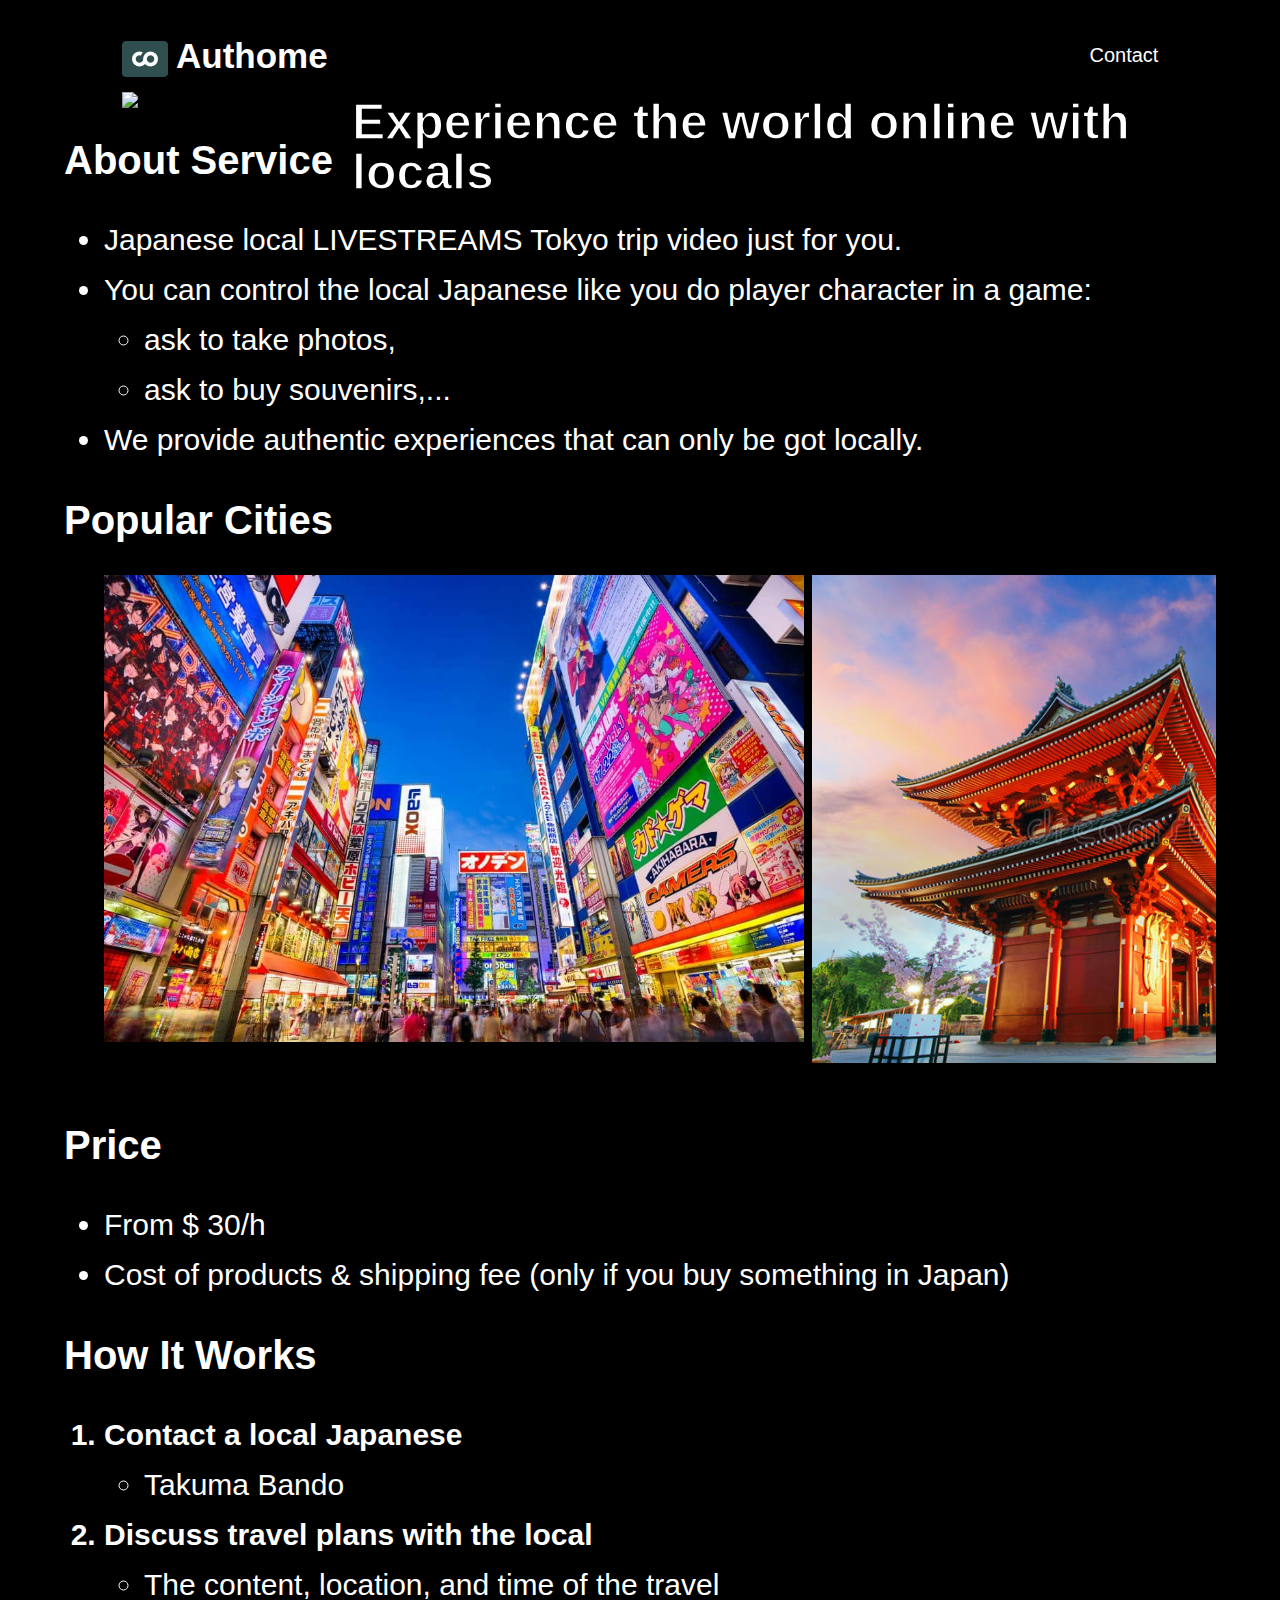
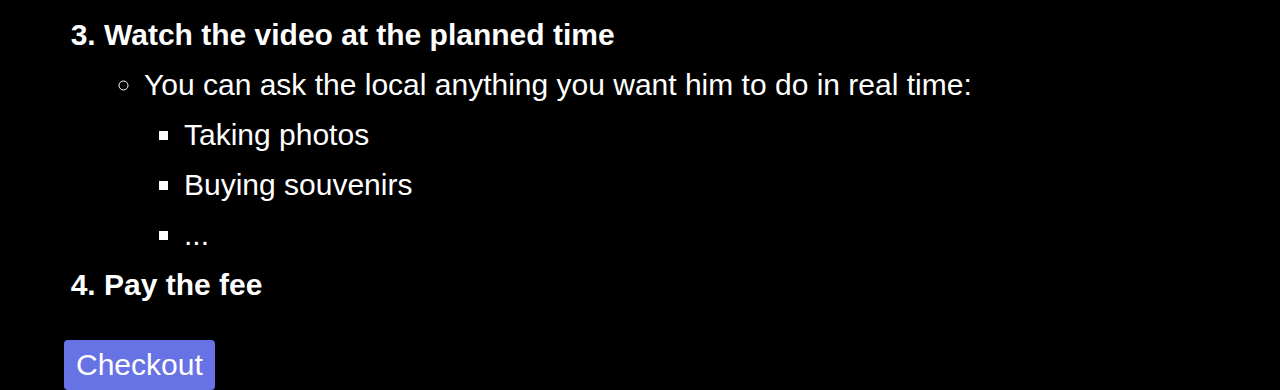
==== docs/index.html @ bc361298 "dev stripe" ====
<!doctype html>
<html lang="en">
<head>
    <meta charset="utf-8">
    <title>Authome</title>
    <link href="http://fonts.googleapis.com/css?family=Open+Sans" rel="stylesheet" type="text/css">
    <link rel="stylesheet" type="text/css" href="styles/style.css">
</head>
<body>

<!-- Start: Header -->
<header class="site-header">
    <p class="brand">
        <img src="images/logo.png">
        <a href="#" class="brand">
            Authome
        </a>
    </p>
    <nav class="nav">
        <ul>
            <li><a href="#" class="header-menu">Contact</a></li>
        </ul>
    </nav>
</header>
<!-- End: Header -->

<!-- Start: Head Image-->
<div class="top-image">
    <img src="images/service_illustration.png" width=90%>
    <div class="text-on-img">
        Experience the world online with locals
    </div>
</div>
<!-- End: Head Image -->

<!-- Start: about service -->
<div class="popular-cities">
    <h1>About Service</h1>
    <ul>
        <li>Japanese local LIVESTREAMS Tokyo trip video just for you.</li>
        <li>You can control the local Japanese like you do player character in a game:</li>
        <ul>
            <li>ask to take photos,</li>
            <li>ask to buy souvenirs,...</li>
        </ul>
        <li>We provide authentic experiences that can only be got locally.</li>
    </ul>

    <!-- Start: popular cities -->
    <h1>Popular Cities</h1>
    <ul class="popular-cities">
        <li class="item">
            <img src="images/akihabara.jpeg" width=700px>
        </li>
        <li class="item">
            <img src="images/asakusa-temple.jpeg" width=700px>
        </li>
        <li class="item">
            <img src="images/marunouchi.jpeg" width=700px>
        </li>
        <li class="item">
            <img src="images/yanaka.png" width=700px>
        </li>
        <li class="item">
            <img src="images/kyoto.jpg" width=700px>
        </li>
    </ul>
    <!-- End: popular cities -->

    <h1>Price</h1>
    <ul>
        <li>From $ 30/h</li>
        <li>Cost of products & shipping fee (only if you buy something in Japan)</li>
    </ul>

    <h1>How It Works</h1>
    <ol>
        <li>Contact a local Japanese
            <ul>
                <li>Takuma Bando</li>
            </ul>
        </li>

        <li>Discuss travel plans with the local
            <ul>
                <li>The content, location, and time of the travel</li>
            </ul>
        </li>

        <li>Watch the video at the planned time
            <ul>
                <li>You can ask the local anything you want him to do in real time:</li>
                <ul>
                    <li>Taking photos</li>
                    <li>Buying souvenirs</li>
                    <li>...</li>
                </ul>
            </ul>
        </li>

        <li>Pay the fee
        </li>
    </ol>
</div>
<!-- End: about service -->

<!-- stripe -->
<!-- Load Stripe.js on your website. -->
<script src="https://js.stripe.com/v3"></script>

<!-- Create a button that your customers click to complete their purchase. Customize the styling to suit your branding. -->
<button
  style="background-color:#6772E5;color:#FFF;padding:8px 12px;border:0;border-radius:4px;font-size:1em;cursor:pointer"
  id="checkout-button-price_1KsVpzAWgs2bi5RjdVEwxk7q"
  role="link"
  type="button"
>
  Checkout
</button>

<div id="error-message"></div>

<script>
(function() {
  var stripe = Stripe('pk_live_51HWmZ2AWgs2bi5RjabS2CjO4FJavjVFPo6kZax75ryqXSPp0pE0TgfCgMzUH3UWzTCweSCIo81gz7JZoZxT6jf4Z00IQYxQ5je');

  var checkoutButton = document.getElementById('checkout-button-price_1KsVpzAWgs2bi5RjdVEwxk7q');
  checkoutButton.addEventListener('click', function () {
    /*
     * When the customer clicks on the button, redirect
     * them to Checkout.
     */
    stripe.redirectToCheckout({
      lineItems: [{price: 'price_1KsVpzAWgs2bi5RjdVEwxk7q', quantity: 1}],
      mode: 'payment',
      /*
       * Do not rely on the redirect to the successUrl for fulfilling
       * purchases, customers may not always reach the success_url after
       * a successful payment.
       * Instead use one of the strategies described in
       * https://stripe.com/docs/payments/checkout/fulfill-orders
       */
      successUrl: 'https://ryuto10.github.io/Authome/success.html',
      cancelUrl: 'https://ryuto10.github.io/Authome/canceled.html',
    })
    .then(function (result) {
      if (result.error) {
        /*
         * If `redirectToCheckout` fails due to a browser or network
         * error, display the localized error message to your customer.
         */
        var displayError = document.getElementById('error-message');
        displayError.textContent = result.error.message;
      }
    });
  });
})();
</script>

</body>
</html>
---- docs/styles/style.css ----
/* basic */
html {
    font-size: 30px;
    font-family: 'Open Sans', sans-serif;
    color: #ffffff;
    background-color: #000000;
    height: 100%;
}
body {
    width: 90%;
    height: 100%;
    margin: 20px auto;
    font-family: sans-serif;
    line-height: 50px;
}
h1 {
    font-size: 40px;
    font-weight: bold;
}
img {
    display: block;
    margin: 0 auto;
}
ol {
    font-weight: bold;
}

ul {
    font-weight: normal;
}

/* header (menu) */
header {
    margin-left: auto;
    margin-right: auto;
    width: 90%;
    padding: 10px 0 10px;
    background-color: #000000;
    top: 0;
    display: flex;
    align-items: center;
}
header .brand img{
    vertical-align: middle;
    display: inline-block;

    color: #ffffff;
    background-color: #2f4f4f;
    border-radius: 10%;
    padding: 10px 10px 10px;

    cursor: pointer;
}
header .brand {
    margin: 0;
    color: #ffffff;
    text-decoration: none;
    font-weight: bold;
    font-size: 35px;
    font-family: sans-serif;
}
header .header-menu {
    margin: 0;
    color: #ffffff;
    text-decoration: none;
    font-weight: normal;
    font-size: 20px;
    font-family: sans-serif;
}
header ul {
   list-style: none;
   margin: 0;
   display: flex;
}
header li {
   margin: 0 0 0 15px;
   font-size: 14px;
}
header nav {
   margin: 0 0 0 auto;
}

/* top page */
.top-image {
    position: relative;
}
.top-image .text-on-img {
    color: #ffffff;
    display: flex;
    justify-content: center;
    align-items: center;

    position: absolute;
    top: 30%;
    left: 25%;

    margin: 0;
    color: #ffffff;
    font-weight: bold;
    font-size: 50px;
    font-family: sans-serif;
    -webkit-text-stroke: 1.5px #000000;
    text-stroke: 1.5px #000000;
}

/* about-serice */
.about-service {
    width: 90%;
    margin: 20px auto;
}

/* popular-cites */
.popular-cities {
    overflow-x: auto;
    white-space: nowrap;
    -webkit-overflow-scrolling: touch;
}
.popular-cities .item {
    /* 横スクロール用 */
    display: inline-block;
    width: 700px;
    height: 500px;
	margin: 0px;
}
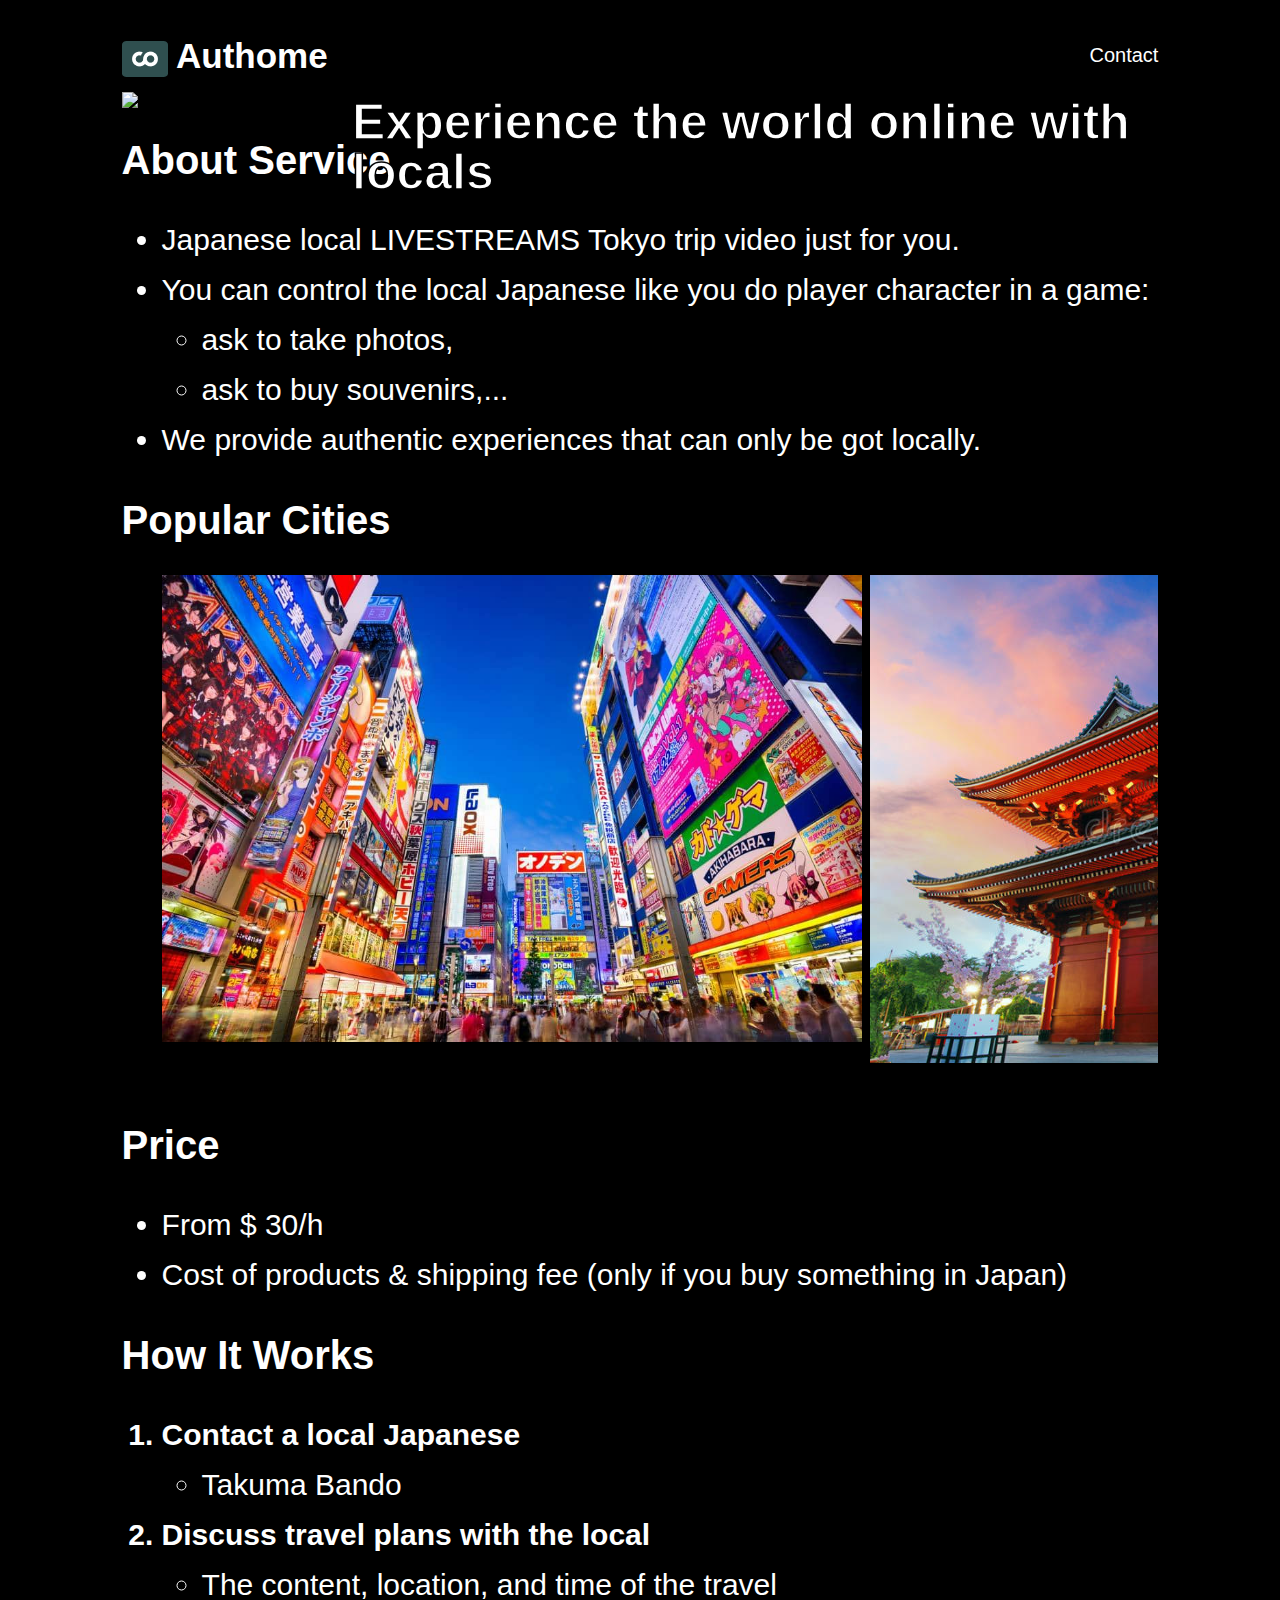
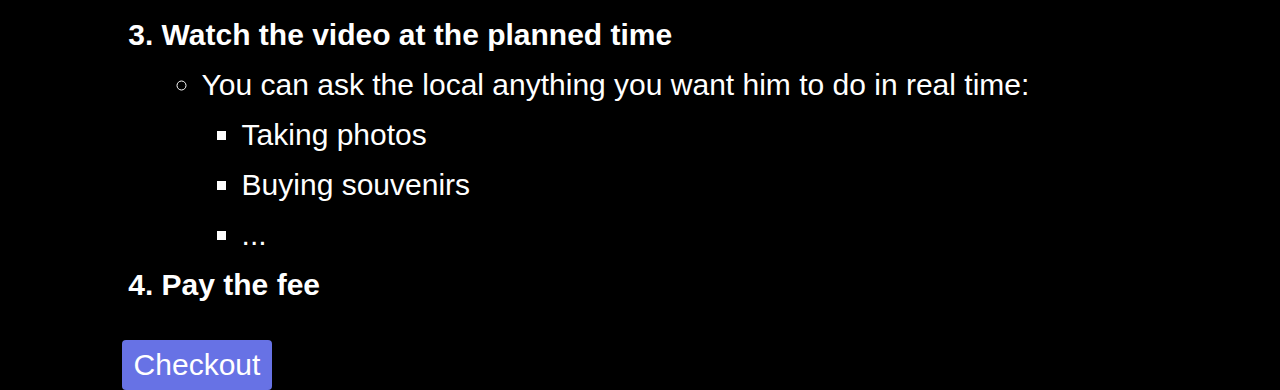
==== commit 501af488: "dev stripe" ====
--- a/docs/index.html
+++ b/docs/index.html
@@ -26,7 +26,8 @@
 
 <!-- Start: Head Image-->
 <div class="top-image">
-    <img src="images/service_illustration.png" width=90%>
+    <!-- <img src="images/service_illustration.png" width=90%> -->
+    <img src="https://github.com/Ryuto10/Authome/blob/main/docs/images/service_Illustration.png?raw=true" width=90%>
     <div class="text-on-img">
         Experience the world online with locals
     </div>
@@ -34,7 +35,7 @@
 <!-- End: Head Image -->
 
 <!-- Start: about service -->
-<div class="popular-cities">
+<div class="main-text">
     <h1>About Service</h1>
     <ul>
         <li>Japanese local LIVESTREAMS Tokyo trip video just for you.</li>
@@ -104,19 +105,21 @@
 </div>
 <!-- End: about service -->
 
-<!-- stripe -->
+<!-- Start: stripe -->
 <!-- Load Stripe.js on your website. -->
 <script src="https://js.stripe.com/v3"></script>
 
 <!-- Create a button that your customers click to complete their purchase. Customize the styling to suit your branding. -->
-<button
-  style="background-color:#6772E5;color:#FFF;padding:8px 12px;border:0;border-radius:4px;font-size:1em;cursor:pointer"
-  id="checkout-button-price_1KsVpzAWgs2bi5RjdVEwxk7q"
-  role="link"
-  type="button"
->
-  Checkout
-</button>
+<div class="main-text">
+    <button
+            style="background-color:#6772E5;color:#FFF;padding:8px 12px;border:0;border-radius:4px;font-size:1em;cursor:pointer"
+            id="checkout-button-price_1KsVpzAWgs2bi5RjdVEwxk7q"
+            role="link"
+            type="button"
+    >
+        Checkout
+    </button>
+</div>
 
 <div id="error-message"></div>
 
@@ -155,7 +158,10 @@
     });
   });
 })();
+
+
 </script>
+<!-- End: stripe -->
 
 </body>
 </html>
--- a/docs/styles/style.css
+++ b/docs/styles/style.css
@@ -103,8 +103,8 @@
     text-stroke: 1.5px #000000;
 }
 
-/* about-serice */
-.about-service {
+/* main text */
+.main-text {
     width: 90%;
     margin: 20px auto;
 }
@@ -122,3 +122,4 @@
     height: 500px;
 	margin: 0px;
 }
+
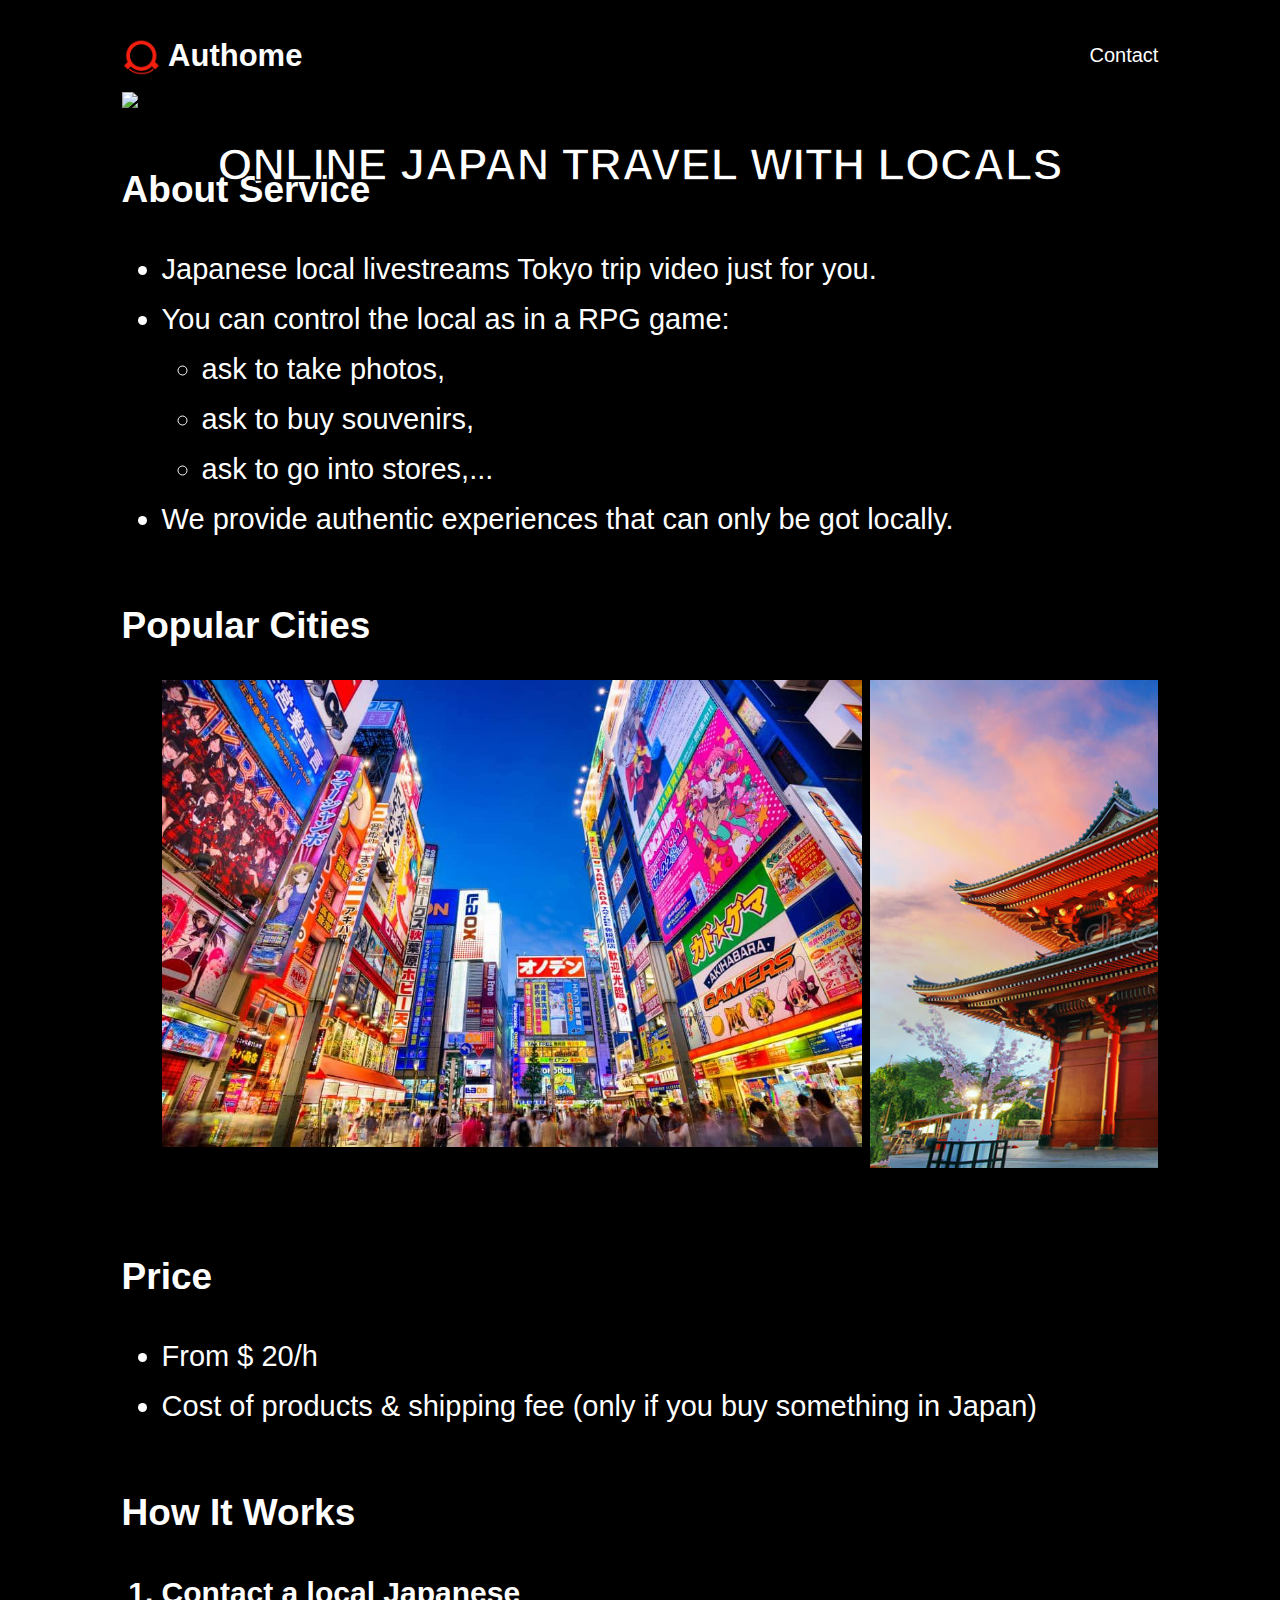
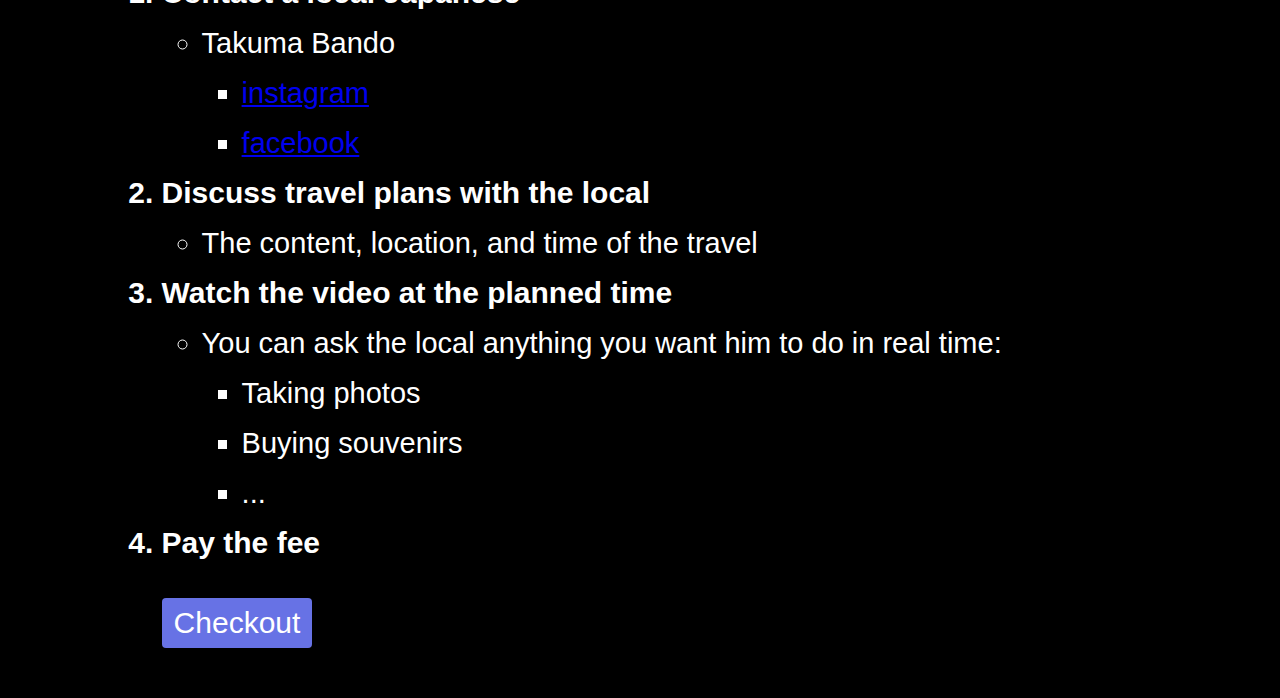
==== commit 0ec173d9: "Add contact links; Update some styles" ====
--- a/docs/index.html
+++ b/docs/index.html
@@ -12,13 +12,13 @@
 <header class="site-header">
     <p class="brand">
         <img src="images/logo.png">
-        <a href="#" class="brand">
+        <a href="https://ryuto10.github.io/Authome/" class="brand">
             Authome
         </a>
     </p>
     <nav class="nav">
         <ul>
-            <li><a href="#" class="header-menu">Contact</a></li>
+            <li><a href="https://www.instagram.com/bando_san/" class="header-menu">Contact</a></li>
         </ul>
     </nav>
 </header>
@@ -29,7 +29,7 @@
     <!-- <img src="images/service_illustration.png" width=90%> -->
     <img src="https://github.com/Ryuto10/Authome/blob/main/docs/images/service_Illustration.png?raw=true" width=90%>
     <div class="text-on-img">
-        Experience the world online with locals
+        <p>ONLINE JAPAN TRAVEL WITH LOCALS</p>
     </div>
 </div>
 <!-- End: Head Image -->
@@ -38,11 +38,12 @@
 <div class="main-text">
     <h1>About Service</h1>
     <ul>
-        <li>Japanese local LIVESTREAMS Tokyo trip video just for you.</li>
-        <li>You can control the local Japanese like you do player character in a game:</li>
+        <li>Japanese local livestreams Tokyo trip video just for you.</li>
+        <li>You can control the local as in a RPG game:</li>
         <ul>
             <li>ask to take photos,</li>
-            <li>ask to buy souvenirs,...</li>
+            <li>ask to buy souvenirs,</li>
+            <li>ask to go into stores,...</li>
         </ul>
         <li>We provide authentic experiences that can only be got locally.</li>
     </ul>
@@ -70,7 +71,7 @@
 
     <h1>Price</h1>
     <ul>
-        <li>From $ 30/h</li>
+        <li>From $ 20/h</li>
         <li>Cost of products & shipping fee (only if you buy something in Japan)</li>
     </ul>
 
@@ -79,6 +80,10 @@
         <li>Contact a local Japanese
             <ul>
                 <li>Takuma Bando</li>
+                    <ul>
+                        <li><a href="https://www.instagram.com/bando_san/">instagram</a></li>
+                        <li><a href="https://www.facebook.com/bubblebundle">facebook</a></li>
+                    </ul>
             </ul>
         </li>
 
@@ -112,7 +117,7 @@
 <!-- Create a button that your customers click to complete their purchase. Customize the styling to suit your branding. -->
 <div class="main-text">
     <button
-            style="background-color:#6772E5;color:#FFF;padding:8px 12px;border:0;border-radius:4px;font-size:1em;cursor:pointer"
+            style="background-color:#6772E5;color:#FFF;padding:8px 12px;border:0;border-radius:4px;font-size:1em;cursor:pointer;margin-bottom:50px;margin-left:40px;"
             id="checkout-button-price_1KsVpzAWgs2bi5RjdVEwxk7q"
             role="link"
             type="button"
@@ -127,14 +132,14 @@
 (function() {
   var stripe = Stripe('pk_live_51HWmZ2AWgs2bi5RjabS2CjO4FJavjVFPo6kZax75ryqXSPp0pE0TgfCgMzUH3UWzTCweSCIo81gz7JZoZxT6jf4Z00IQYxQ5je');
 
-  var checkoutButton = document.getElementById('checkout-button-price_1KsVpzAWgs2bi5RjdVEwxk7q');
+  var checkoutButton = document.getElementById('checkout-button-price_1KzG7RAWgs2bi5RjpUP2Ioid');
   checkoutButton.addEventListener('click', function () {
     /*
      * When the customer clicks on the button, redirect
      * them to Checkout.
      */
     stripe.redirectToCheckout({
-      lineItems: [{price: 'price_1KsVpzAWgs2bi5RjdVEwxk7q', quantity: 1}],
+      lineItems: [{price: 'price_1KzG7RAWgs2bi5RjpUP2Ioid', quantity: 1}],
       mode: 'payment',
       /*
        * Do not rely on the redirect to the successUrl for fulfilling
--- a/docs/styles/style.css
+++ b/docs/styles/style.css
@@ -14,8 +14,9 @@
     line-height: 50px;
 }
 h1 {
-    font-size: 40px;
+    font-size: 37px;
     font-weight: bold;
+    margin-top: 57px;
 }
 img {
     display: block;
@@ -27,6 +28,7 @@
 
 ul {
     font-weight: normal;
+    font-size: 29px;
 }
 
 /* header (menu) */
@@ -43,11 +45,7 @@
 header .brand img{
     vertical-align: middle;
     display: inline-block;
-
-    color: #ffffff;
-    background-color: #2f4f4f;
-    border-radius: 10%;
-    padding: 10px 10px 10px;
+    width: 39px;
 
     cursor: pointer;
 }
@@ -56,7 +54,7 @@
     color: #ffffff;
     text-decoration: none;
     font-weight: bold;
-    font-size: 35px;
+    font-size: 31px;
     font-family: sans-serif;
 }
 header .header-menu {
@@ -85,19 +83,17 @@
     position: relative;
 }
 .top-image .text-on-img {
+    width: 100%;
+    position: absolute;
+    top: 21%;
+}
+.top-image .text-on-img p{
     color: #ffffff;
-    display: flex;
-    justify-content: center;
-    align-items: center;
-
-    position: absolute;
-    top: 30%;
-    left: 25%;
-
-    margin: 0;
-    color: #ffffff;
+    text-align: center;
+    margin-left: 13%;
+    margin-right: 13%;
     font-weight: bold;
-    font-size: 50px;
+    font-size: 45px;
     font-family: sans-serif;
     -webkit-text-stroke: 1.5px #000000;
     text-stroke: 1.5px #000000;
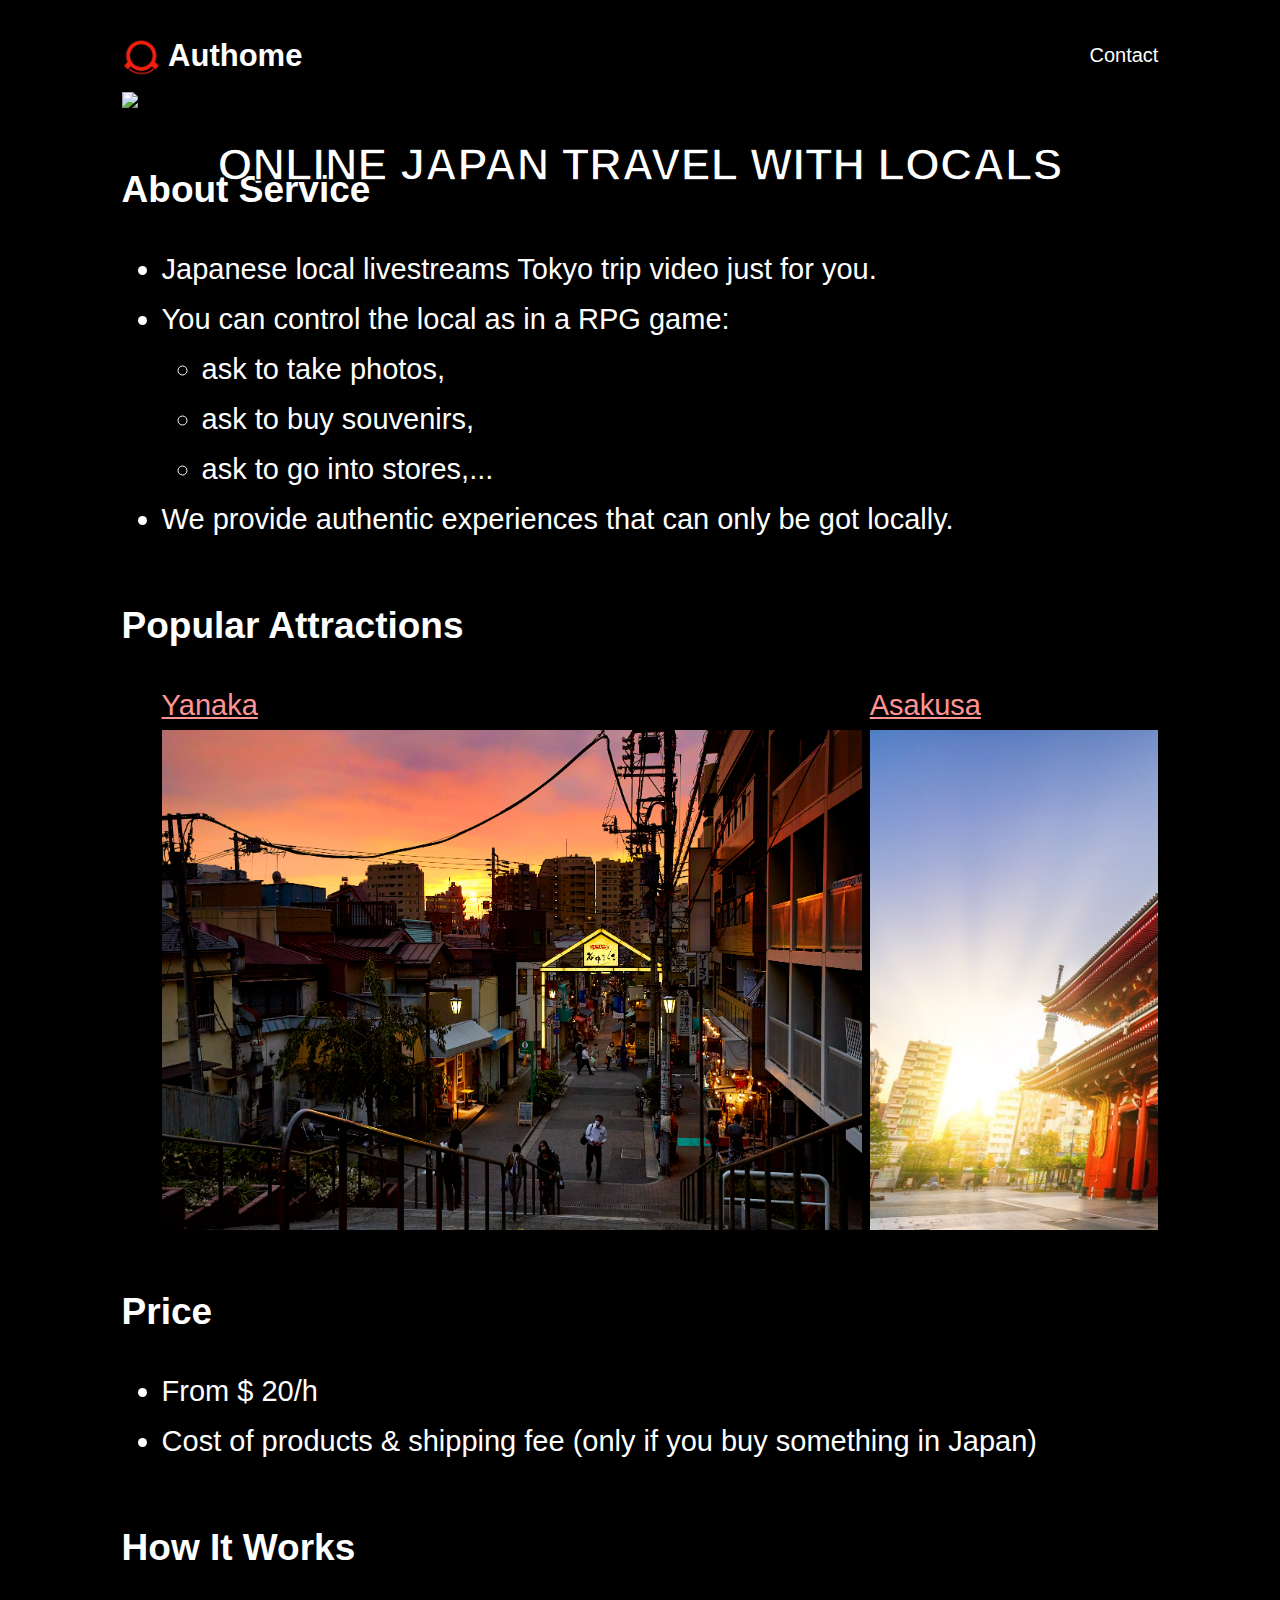
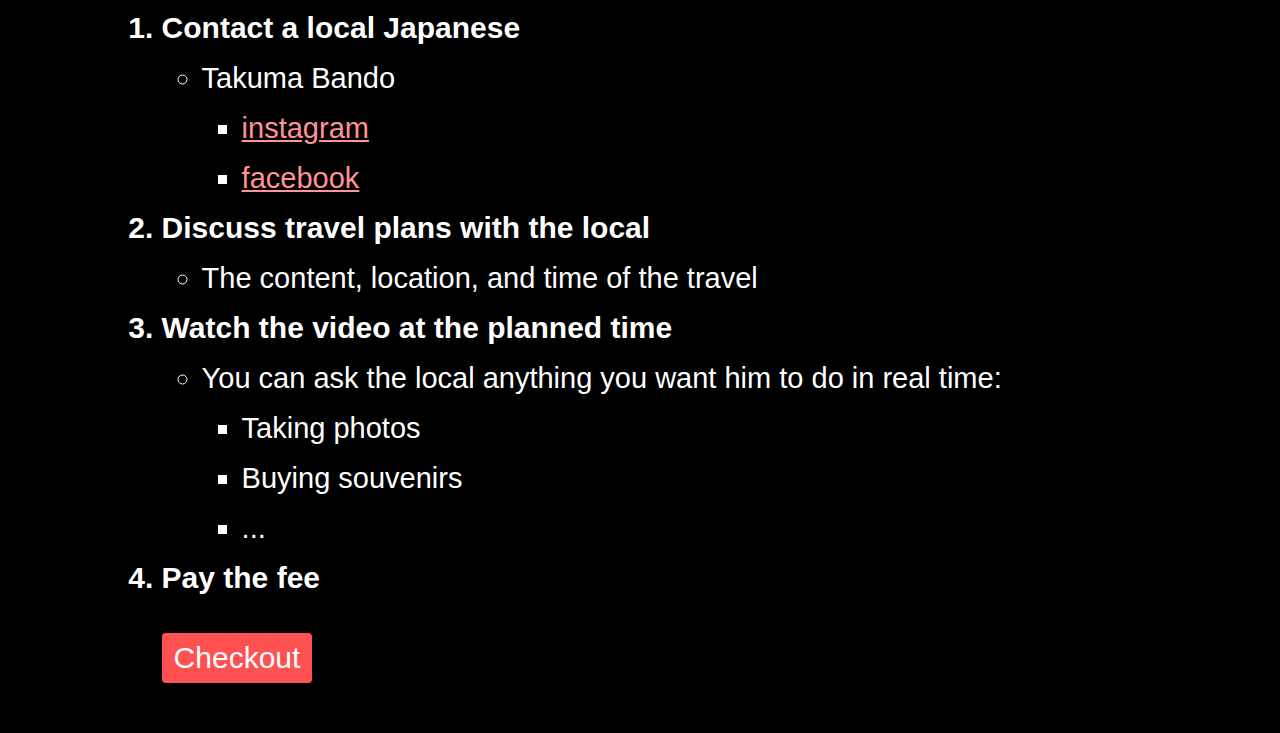
==== commit 70a968ff: "Add outline for the attraction page; Update popular-cities section" ====
--- a/docs/index.html
+++ b/docs/index.html
@@ -12,13 +12,13 @@
 <header class="site-header">
     <p class="brand">
         <img src="images/logo.png">
-        <a href="https://ryuto10.github.io/Authome/" class="brand">
+        <a href="https://ryuto10.github.io/Authome/" class="brand" style="color:white;">
             Authome
         </a>
     </p>
     <nav class="nav">
         <ul>
-            <li><a href="https://www.instagram.com/bando_san/" class="header-menu">Contact</a></li>
+            <li><a href="https://www.instagram.com/bando_san/" class="header-menu" style="color:white;">Contact</a></li>
         </ul>
     </nav>
 </header>
@@ -49,22 +49,55 @@
     </ul>
 
     <!-- Start: popular cities -->
-    <h1>Popular Cities</h1>
+    <h1>Popular Attractions</h1>
     <ul class="popular-cities">
         <li class="item">
-            <img src="images/akihabara.jpeg" width=700px>
-        </li>
-        <li class="item">
-            <img src="images/asakusa-temple.jpeg" width=700px>
-        </li>
-        <li class="item">
-            <img src="images/marunouchi.jpeg" width=700px>
-        </li>
-        <li class="item">
-            <img src="images/yanaka.png" width=700px>
-        </li>
-        <li class="item">
-            <img src="images/kyoto.jpg" width=700px>
+            <a href="https://ryuto10.github.io/Authome/yanaka.html">
+                <span>Yanaka</span>
+                <img src="images/yanaka.png">
+            </a>
+        </li>
+        <li class="item">
+            <a href="https://ryuto10.github.io/Authome/asakusa.html">
+                <span>Asakusa</span>
+                <img src="images/asakusa-temple.jpeg">
+            </a>
+        </li>
+        <li class="item">
+            <a href="https://ryuto10.github.io/Authome/akihabara.html">
+                <span>Akihabara</span>
+                <img src="images/akihabara.jpeg">
+            </a>
+        </li>
+        <li class="item">
+            <a href="https://ryuto10.github.io/Authome/marunouchi.html">
+                <span>Marunouchi</span>
+                <img src="images/marunouchi.jpeg">
+            </a>
+        </li>
+        <li class="item">
+            <a href="https://ryuto10.github.io/Authome/ginza.html">
+                <span>Ginza</span>
+                <img src="images/ginza.jpg">
+            </a>
+        </li>
+        <li class="item">
+            <a href="https://ryuto10.github.io/Authome/shinjuku.html">
+                <span>Shinjuku</span>
+                <img src="images/shinjuku.jpg">
+            </a>
+        </li>
+        <li class="item">
+            <a href="https://ryuto10.github.io/Authome/shibuya.html">
+                <span>Shibuya</span>
+                <img src="images/shibuya.jpg">
+            </a>
+        </li>
+        <li class="item">
+            <a href="https://ryuto10.github.io/Authome/harajuku.html">
+                <span>Harajuku</span>
+                <img src="images/harajuku.jpg">
+            </a>
         </li>
     </ul>
     <!-- End: popular cities -->
@@ -117,7 +150,7 @@
 <!-- Create a button that your customers click to complete their purchase. Customize the styling to suit your branding. -->
 <div class="main-text">
     <button
-            style="background-color:#6772E5;color:#FFF;padding:8px 12px;border:0;border-radius:4px;font-size:1em;cursor:pointer;margin-bottom:50px;margin-left:40px;"
+            style="background-color:#FF5151;color:#FFF;padding:8px 12px;border:0;border-radius:4px;font-size:1em;cursor:pointer;margin-bottom:50px;margin-left:40px;"
             id="checkout-button-price_1KsVpzAWgs2bi5RjdVEwxk7q"
             role="link"
             type="button"
--- a/docs/styles/style.css
+++ b/docs/styles/style.css
@@ -77,6 +77,12 @@
 header nav {
    margin: 0 0 0 auto;
 }
+a:link {
+    color: #ff9494;
+}
+a:visited {
+    color: #FF5151;
+}
 
 /* top page */
 .top-image {
@@ -87,7 +93,7 @@
     position: absolute;
     top: 21%;
 }
-.top-image .text-on-img p{
+.top-image .text-on-img p {
     color: #ffffff;
     text-align: center;
     margin-left: 13%;
@@ -115,7 +121,10 @@
     /* 横スクロール用 */
     display: inline-block;
     width: 700px;
-    height: 500px;
+    height: 550px;
 	margin: 0px;
 }
-
+.popular-cities .item img{
+    width: 700px;
+    height: 500px;
+}
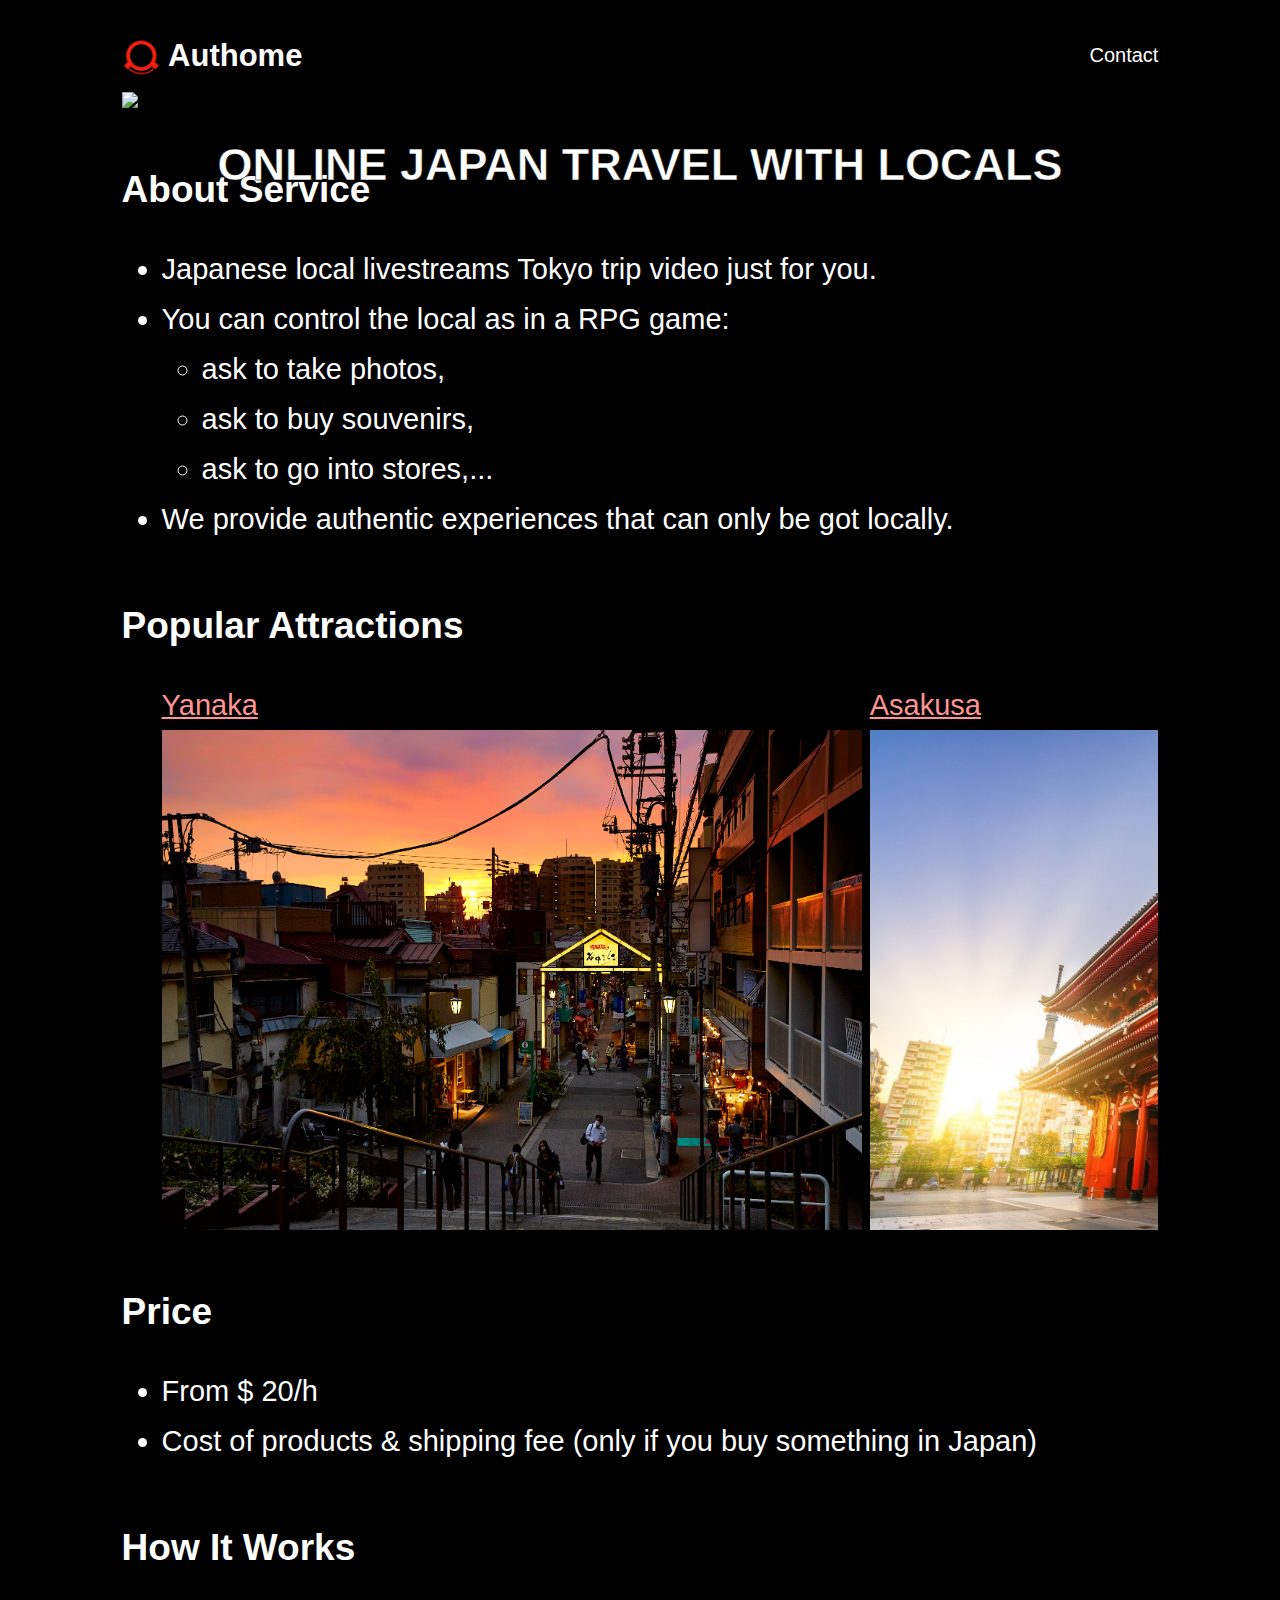
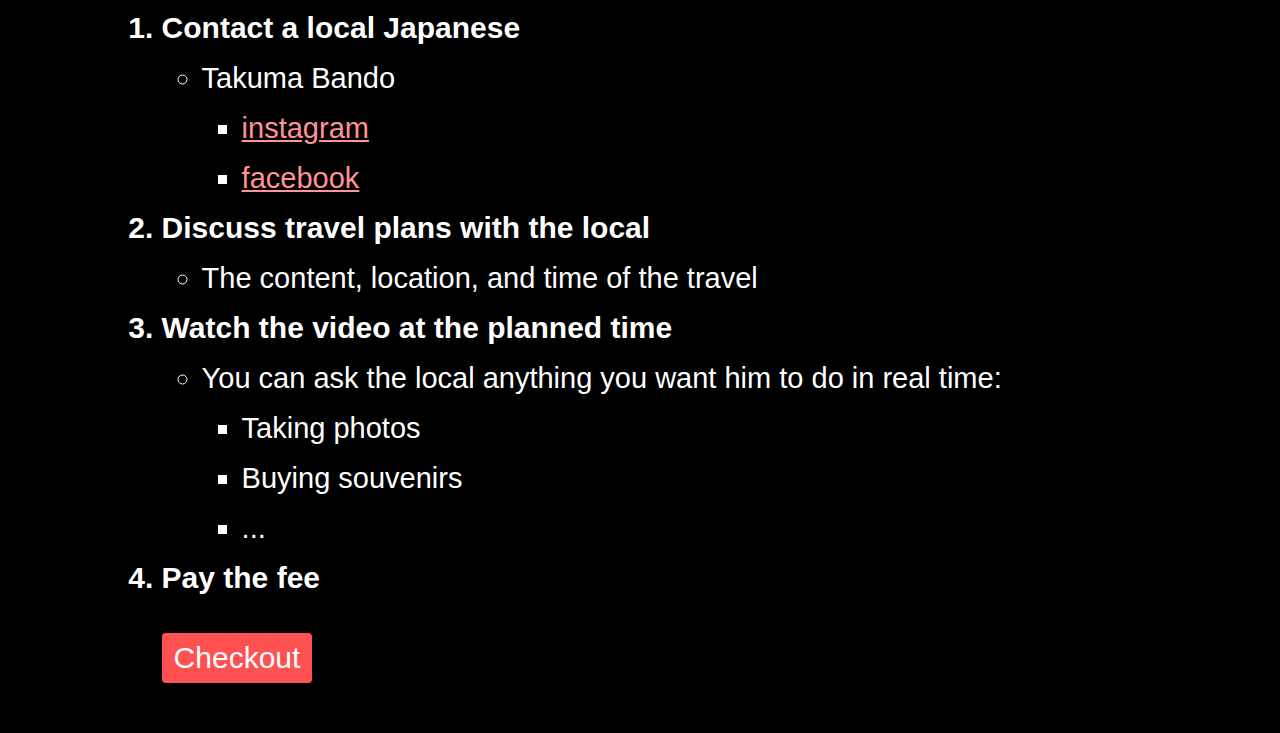
==== commit 16500765: "Fix payment feature" ====
--- a/docs/index.html
+++ b/docs/index.html
@@ -151,7 +151,7 @@
 <div class="main-text">
     <button
             style="background-color:#FF5151;color:#FFF;padding:8px 12px;border:0;border-radius:4px;font-size:1em;cursor:pointer;margin-bottom:50px;margin-left:40px;"
-            id="checkout-button-price_1KsVpzAWgs2bi5RjdVEwxk7q"
+            id="checkout-button-price_1KzG7RAWgs2bi5RjpUP2Ioid"
             role="link"
             type="button"
     >
--- a/docs/styles/style.css
+++ b/docs/styles/style.css
@@ -101,8 +101,8 @@
     font-weight: bold;
     font-size: 45px;
     font-family: sans-serif;
-    -webkit-text-stroke: 1.5px #000000;
-    text-stroke: 1.5px #000000;
+    -webkit-text-stroke: 0.5px #000000;
+    text-stroke: 0.5px #000000;
 }
 
 /* main text */
@@ -128,3 +128,38 @@
     width: 700px;
     height: 500px;
 }
+
+/* attractions head */
+.head-image {
+    height: 500px;
+    overflow: hidden;
+}
+.head-image img{
+    position: relative;
+    width: 90%;
+}
+.head-image .text-on-img {
+    width: 90%;
+    position: absolute;
+    top: 15%;
+    margin-left: auto;
+    margin-right: auto;
+}
+.head-image .text-on-img p {
+    color: #ffffff;
+    text-align: center;
+    margin-left: 13%;
+    margin-right: 13%;
+    font-weight: bold;
+    font-size: 50px;
+    font-family: sans-serif;
+    -webkit-text-stroke: 0.5px #000000;
+    text-stroke: 0.5px #000000;
+}
+.attraction-text {
+    width: 90%;
+    margin: 20px auto;
+}
+.attraction-text img{
+    width: 90%;
+}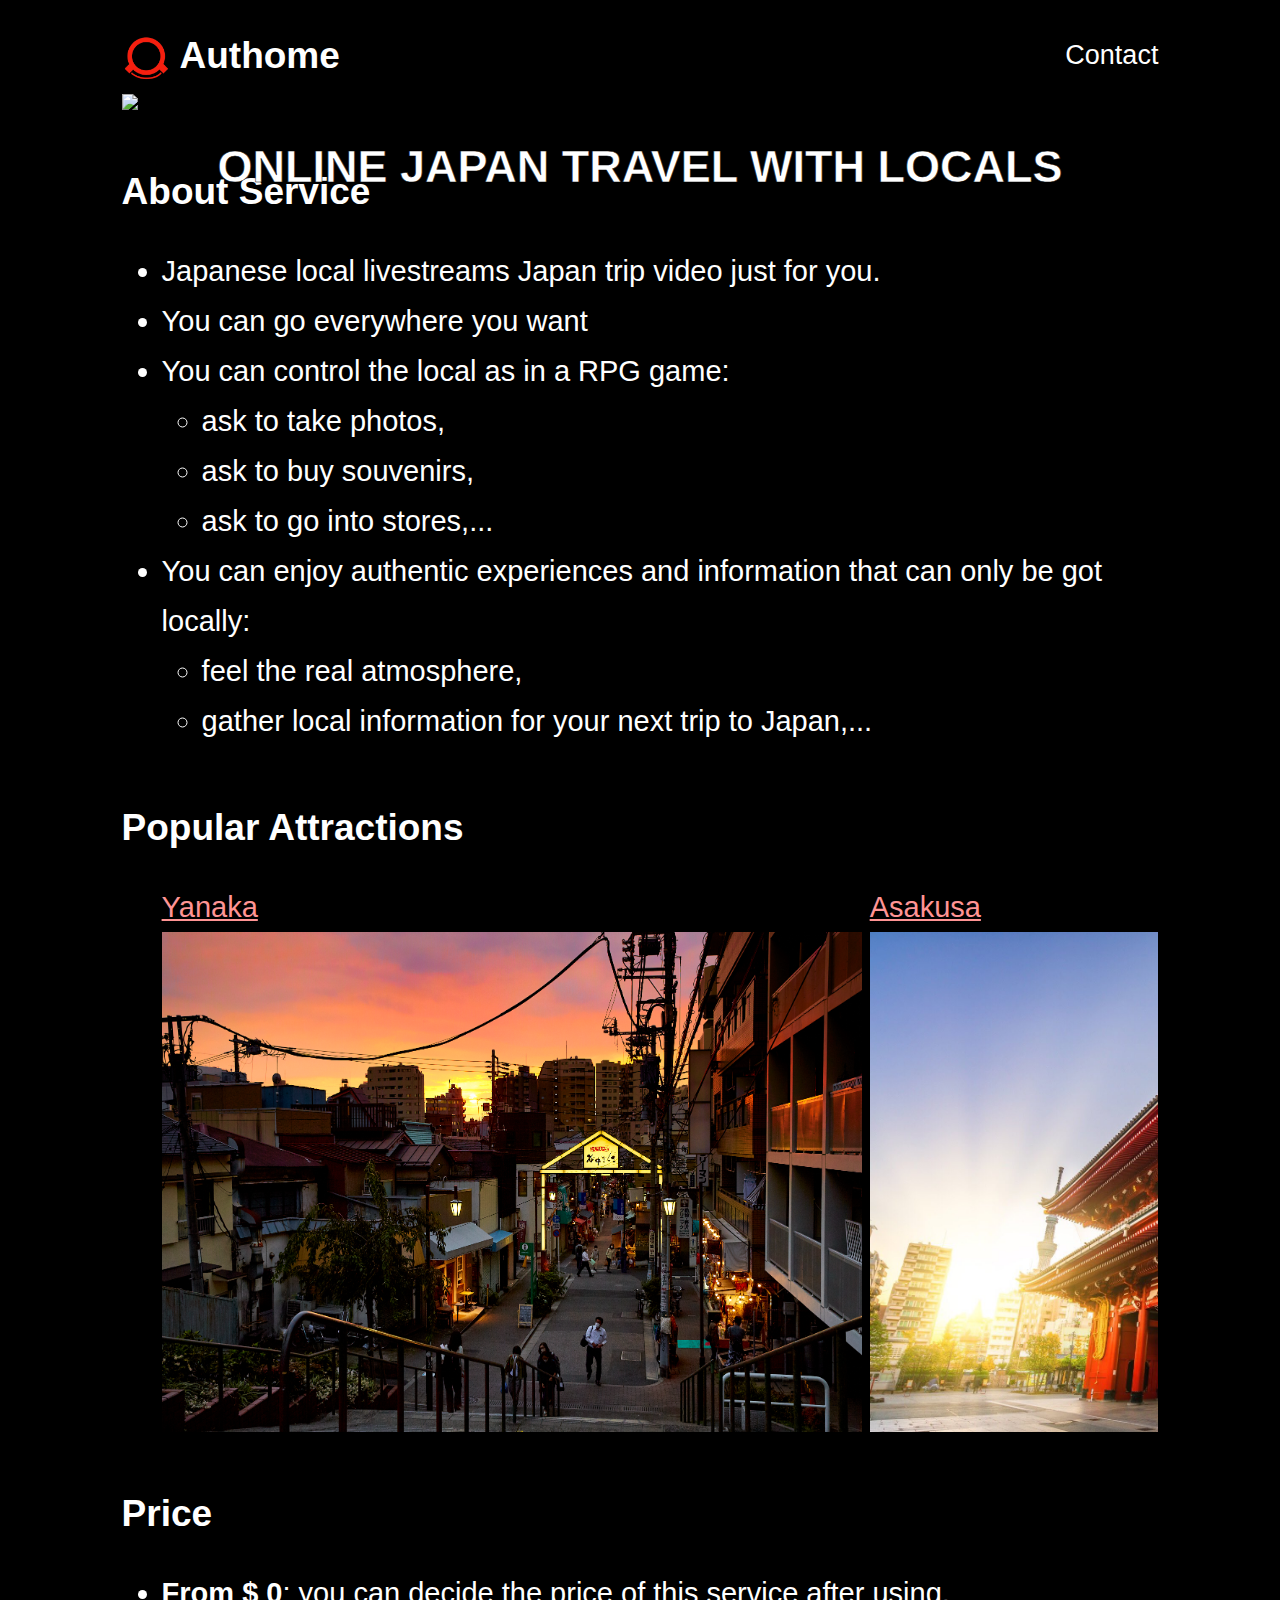
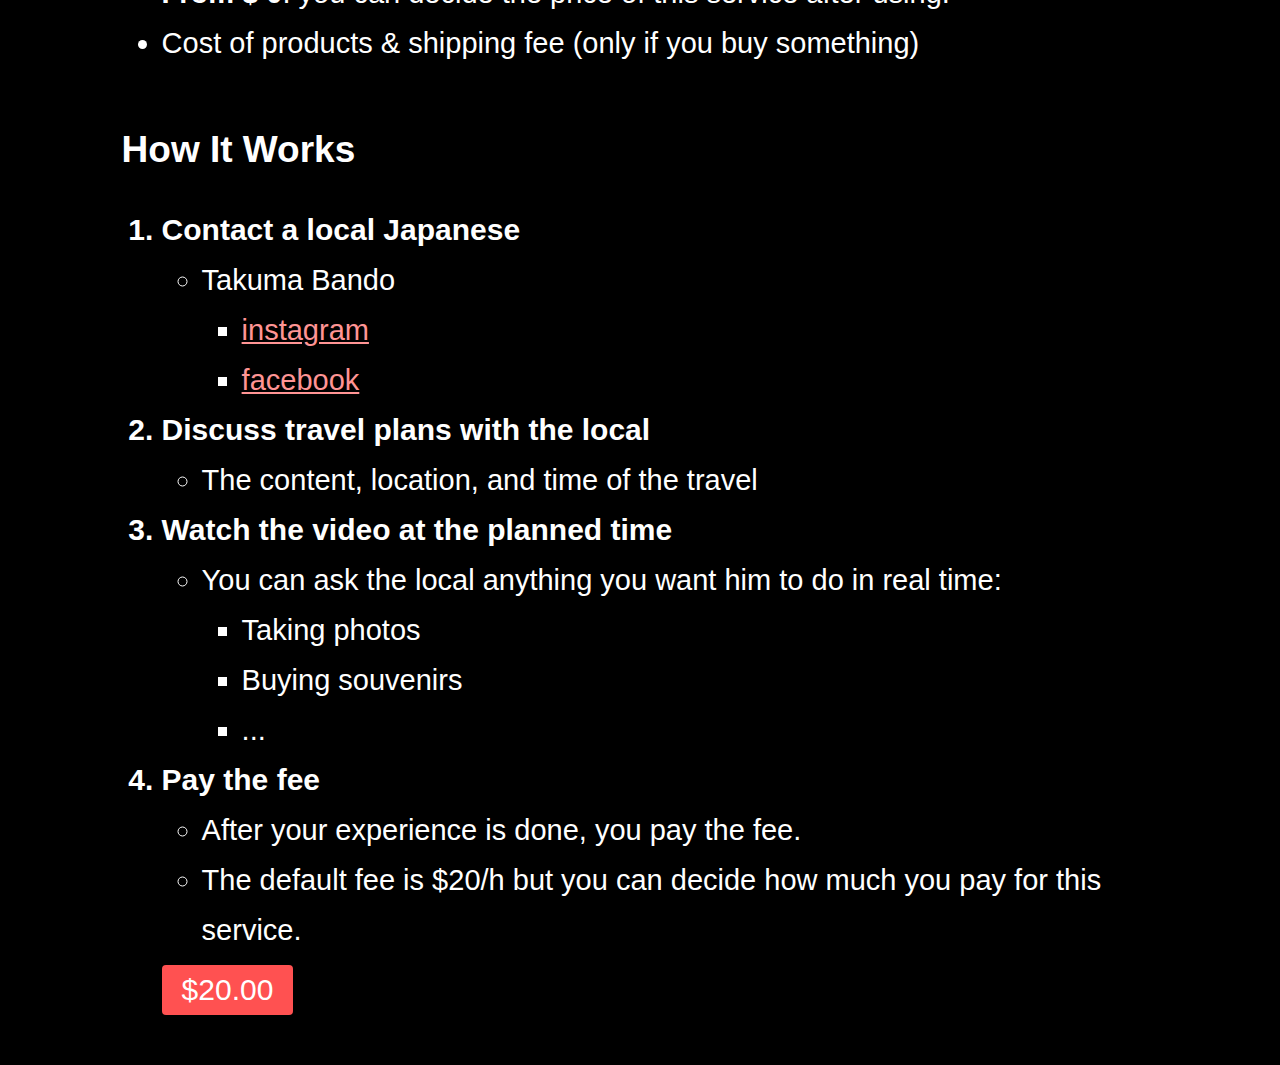
==== commit 5a5b6c5c: "Edit About Service statement; Edit Payment statement" ====
--- a/docs/index.html
+++ b/docs/index.html
@@ -3,8 +3,11 @@
 <head>
     <meta charset="utf-8">
     <title>Authome</title>
+    <link rel="icon" href="favicon.ico" type="image/x-icon" />
     <link href="http://fonts.googleapis.com/css?family=Open+Sans" rel="stylesheet" type="text/css">
     <link rel="stylesheet" type="text/css" href="styles/style.css">
+    <!-- Load Stripe.js on your website. -->
+    <script src="https://js.stripe.com/v3"></script>
 </head>
 <body>
 
@@ -38,14 +41,19 @@
 <div class="main-text">
     <h1>About Service</h1>
     <ul>
-        <li>Japanese local livestreams Tokyo trip video just for you.</li>
+        <li>Japanese local livestreams Japan trip video just for you.</li>
+        <li>You can go everywhere you want</li>
         <li>You can control the local as in a RPG game:</li>
         <ul>
             <li>ask to take photos,</li>
             <li>ask to buy souvenirs,</li>
             <li>ask to go into stores,...</li>
         </ul>
-        <li>We provide authentic experiences that can only be got locally.</li>
+        <li>You can enjoy authentic experiences and information that can only be got locally:</li>
+        <ul>
+            <li>feel the real atmosphere,</li>
+            <li>gather local information for your next trip to Japan,...</li>
+        </ul>
     </ul>
 
     <!-- Start: popular cities -->
@@ -104,8 +112,8 @@
 
     <h1>Price</h1>
     <ul>
-        <li>From $ 20/h</li>
-        <li>Cost of products & shipping fee (only if you buy something in Japan)</li>
+        <li><b>From $ 0</b>: you can decide the price of this service after using.</li>
+        <li>Cost of products & shipping fee (only if you buy something)</li>
     </ul>
 
     <h1>How It Works</h1>
@@ -138,29 +146,25 @@
         </li>
 
         <li>Pay the fee
-        </li>
+            <ul>
+                <li>After your experience is done, you pay the fee.</li>
+                <li>The default fee is $20/h but you can decide how much you pay for this service.</li>
+            </ul>
+        </li>
+        <!-- Create a button that your customers click to complete their purchase. Customize the styling to suit your branding. -->
+        <div class="checkout">
+            <button id="checkout-button-price_1KzG7RAWgs2bi5RjpUP2Ioid" role="link" type="button">
+                $20.00
+            </button>
+        </div>
+
+        <div id="error-message"></div>
     </ol>
 </div>
 <!-- End: about service -->
 
+
 <!-- Start: stripe -->
-<!-- Load Stripe.js on your website. -->
-<script src="https://js.stripe.com/v3"></script>
-
-<!-- Create a button that your customers click to complete their purchase. Customize the styling to suit your branding. -->
-<div class="main-text">
-    <button
-            style="background-color:#FF5151;color:#FFF;padding:8px 12px;border:0;border-radius:4px;font-size:1em;cursor:pointer;margin-bottom:50px;margin-left:40px;"
-            id="checkout-button-price_1KzG7RAWgs2bi5RjpUP2Ioid"
-            role="link"
-            type="button"
-    >
-        Checkout
-    </button>
-</div>
-
-<div id="error-message"></div>
-
 <script>
 (function() {
   var stripe = Stripe('pk_live_51HWmZ2AWgs2bi5RjabS2CjO4FJavjVFPo6kZax75ryqXSPp0pE0TgfCgMzUH3UWzTCweSCIo81gz7JZoZxT6jf4Z00IQYxQ5je');
--- a/docs/styles/style.css
+++ b/docs/styles/style.css
@@ -45,7 +45,7 @@
 header .brand img{
     vertical-align: middle;
     display: inline-block;
-    width: 39px;
+    width: 49px;
 
     cursor: pointer;
 }
@@ -54,7 +54,7 @@
     color: #ffffff;
     text-decoration: none;
     font-weight: bold;
-    font-size: 31px;
+    font-size: 37px;
     font-family: sans-serif;
 }
 header .header-menu {
@@ -62,7 +62,7 @@
     color: #ffffff;
     text-decoration: none;
     font-weight: normal;
-    font-size: 20px;
+    font-size: 27px;
     font-family: sans-serif;
 }
 header ul {
@@ -162,4 +162,16 @@
 }
 .attraction-text img{
     width: 90%;
+}
+
+.checkout button {
+    background-color: #FF5151;
+    color: #FFF;
+    padding: 8px 20px;
+    border: 0;
+    border-radius: 4px;
+    font-size: 1em;
+    cursor: pointer;
+    margin-top: 10px;
+    margin-bottom: 50px;
 }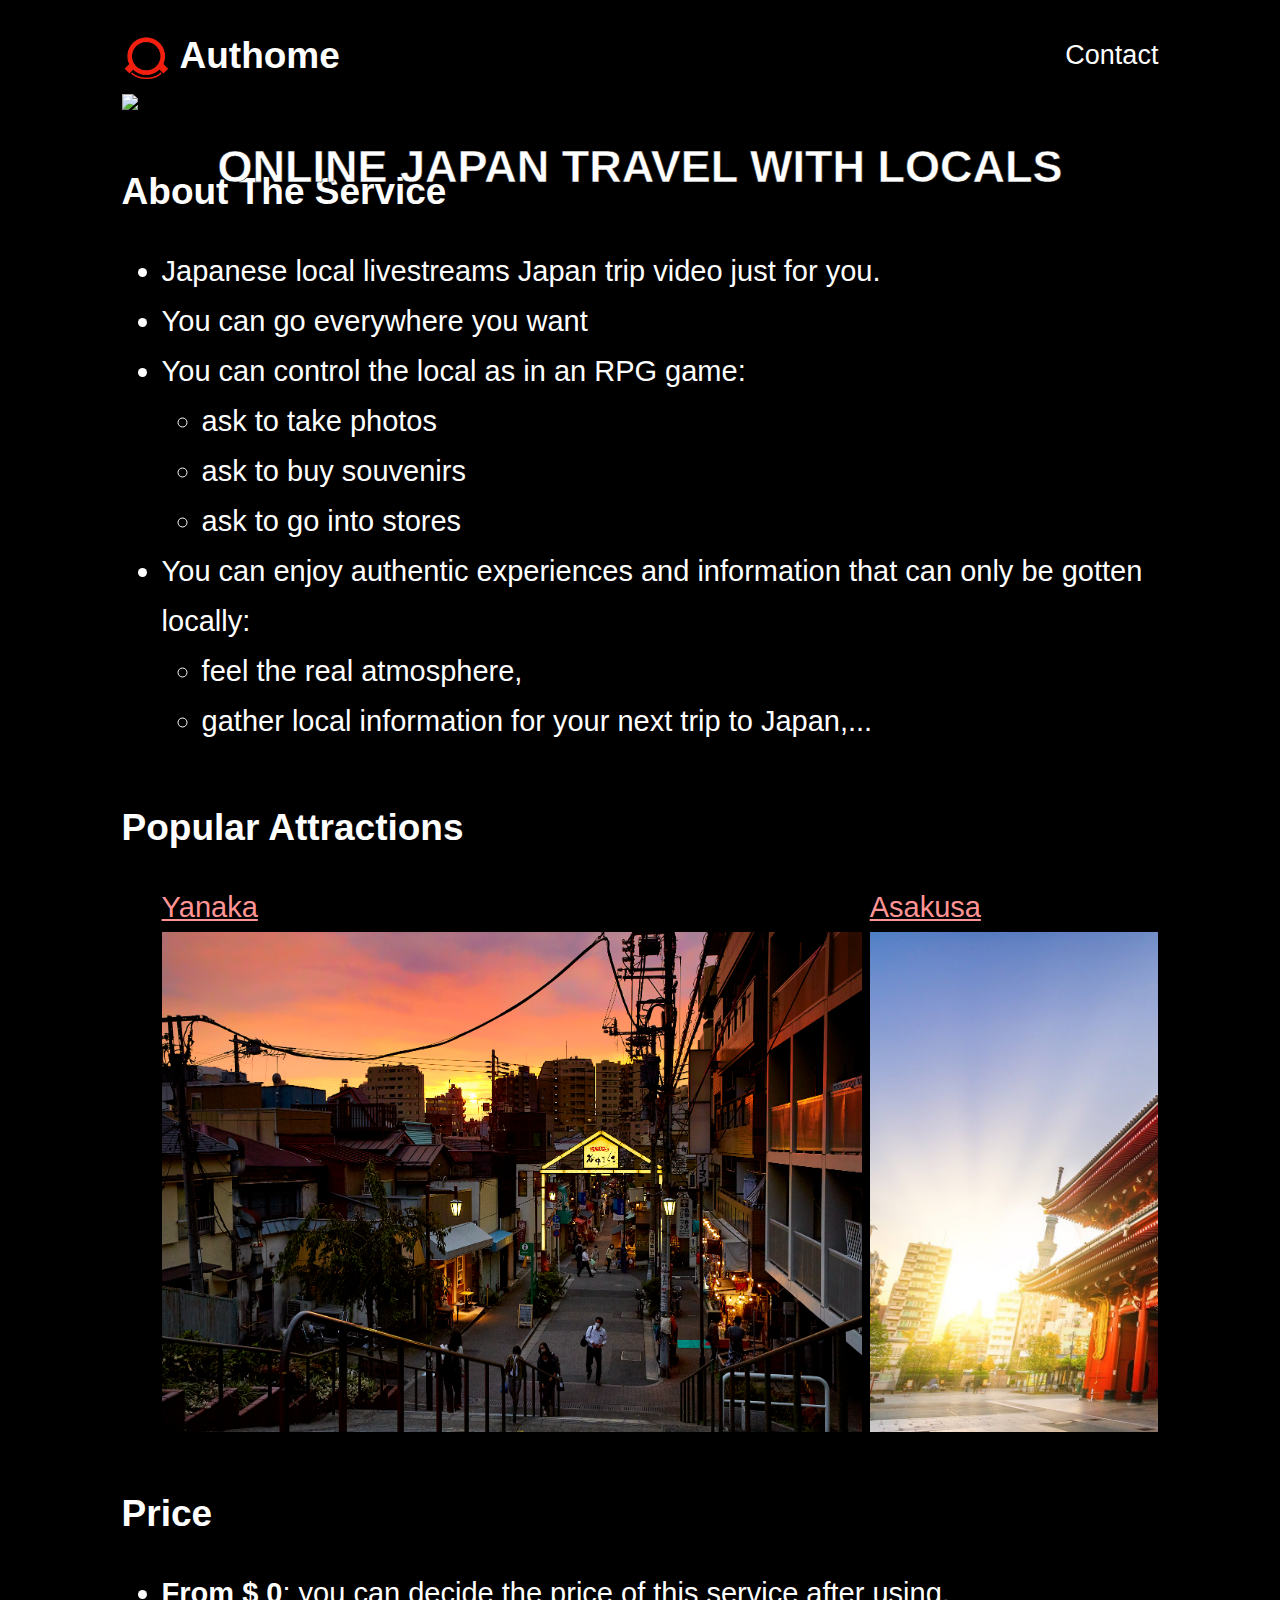
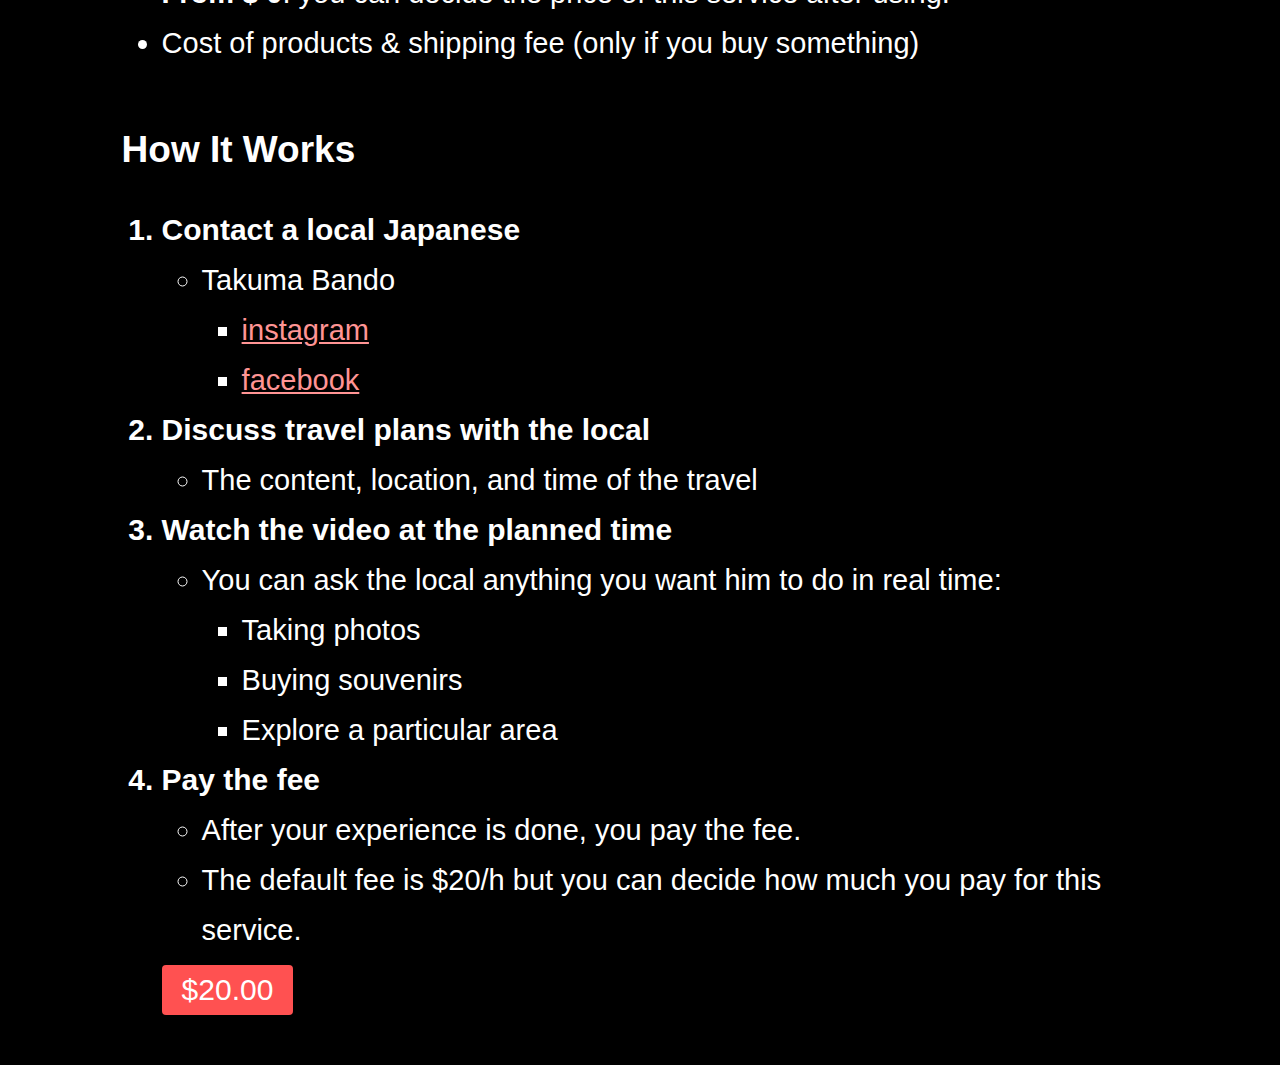
==== commit 1f0ae158: "Fix some grammatical mistakes (acoording to Johan's FB)" ====
--- a/docs/index.html
+++ b/docs/index.html
@@ -39,17 +39,17 @@
 
 <!-- Start: about service -->
 <div class="main-text">
-    <h1>About Service</h1>
+    <h1>About The Service</h1>
     <ul>
         <li>Japanese local livestreams Japan trip video just for you.</li>
         <li>You can go everywhere you want</li>
-        <li>You can control the local as in a RPG game:</li>
+        <li>You can control the local as in an RPG game:</li>
         <ul>
-            <li>ask to take photos,</li>
-            <li>ask to buy souvenirs,</li>
-            <li>ask to go into stores,...</li>
+            <li>ask to take photos</li>
+            <li>ask to buy souvenirs</li>
+            <li>ask to go into stores</li>
         </ul>
-        <li>You can enjoy authentic experiences and information that can only be got locally:</li>
+        <li>You can enjoy authentic experiences and information that can only be gotten locally:</li>
         <ul>
             <li>feel the real atmosphere,</li>
             <li>gather local information for your next trip to Japan,...</li>
@@ -140,7 +140,7 @@
                 <ul>
                     <li>Taking photos</li>
                     <li>Buying souvenirs</li>
-                    <li>...</li>
+                    <li>Explore a particular area</li>
                 </ul>
             </ul>
         </li>
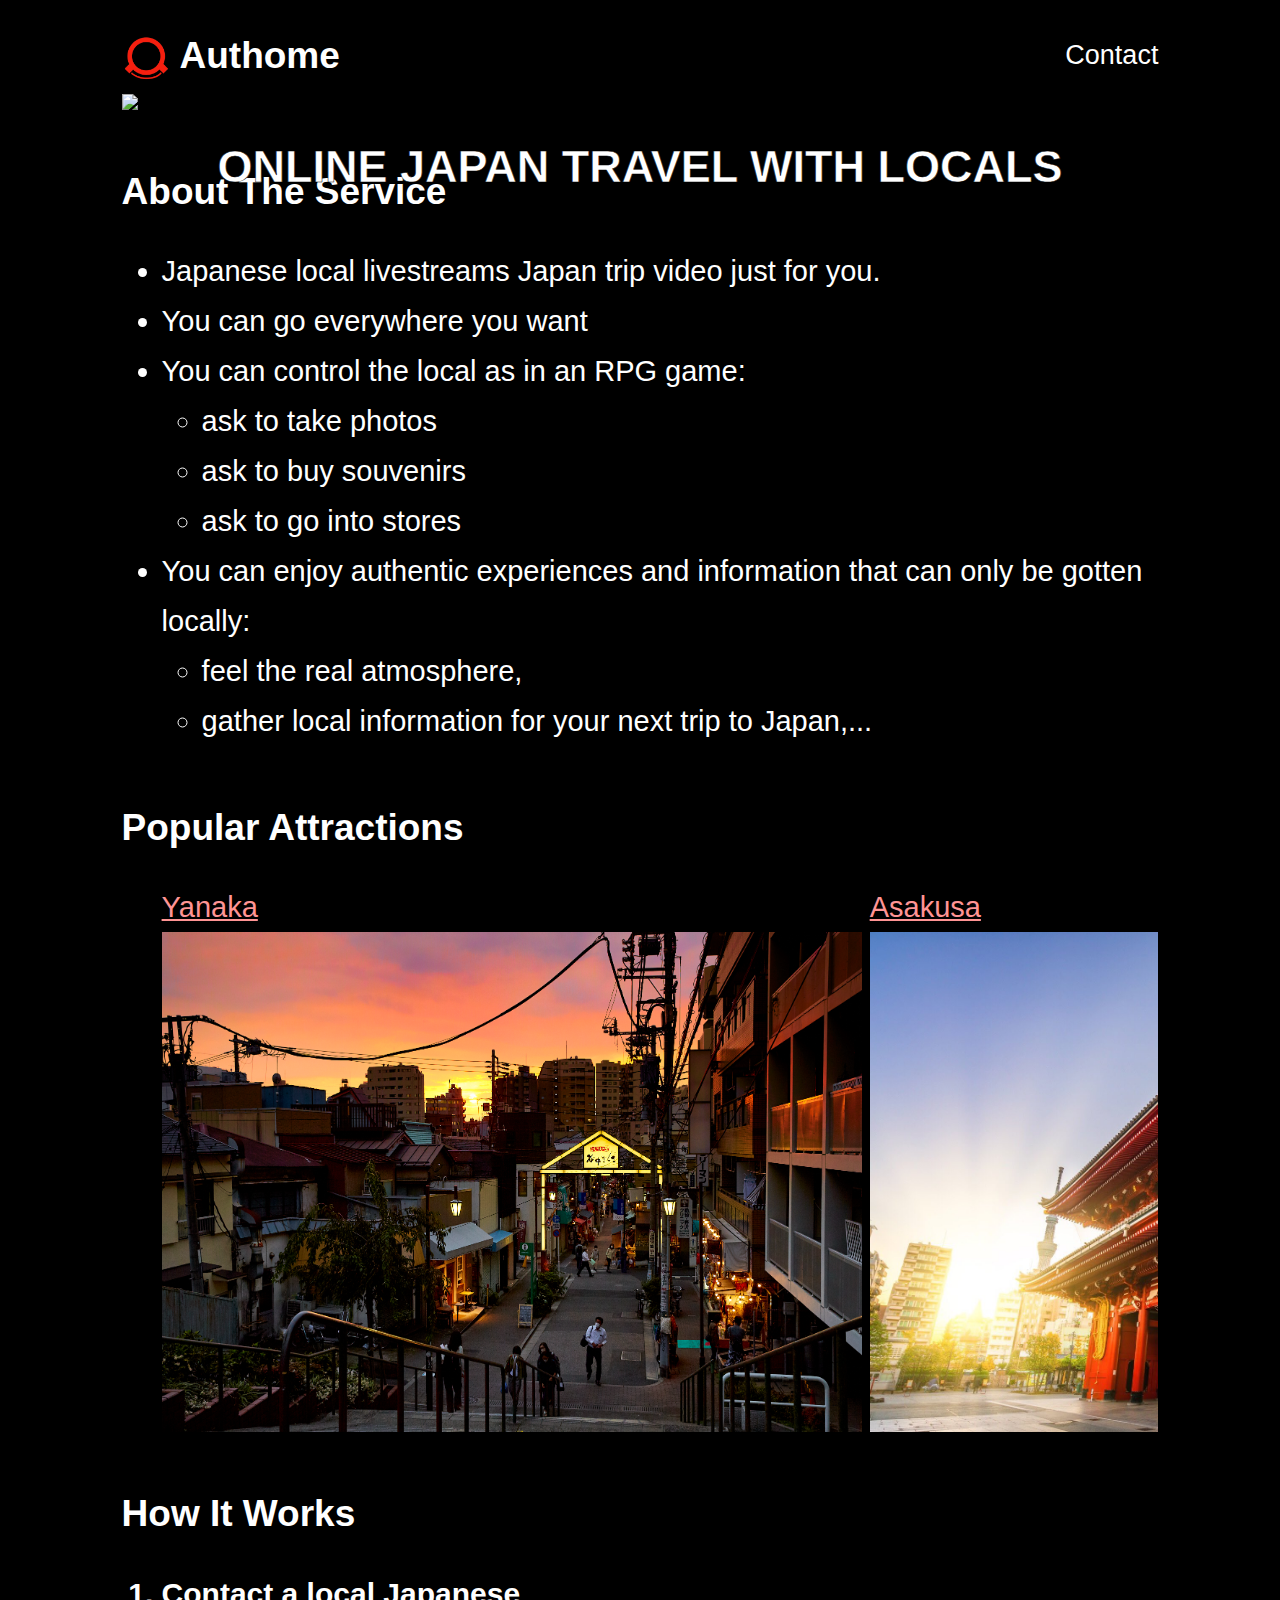
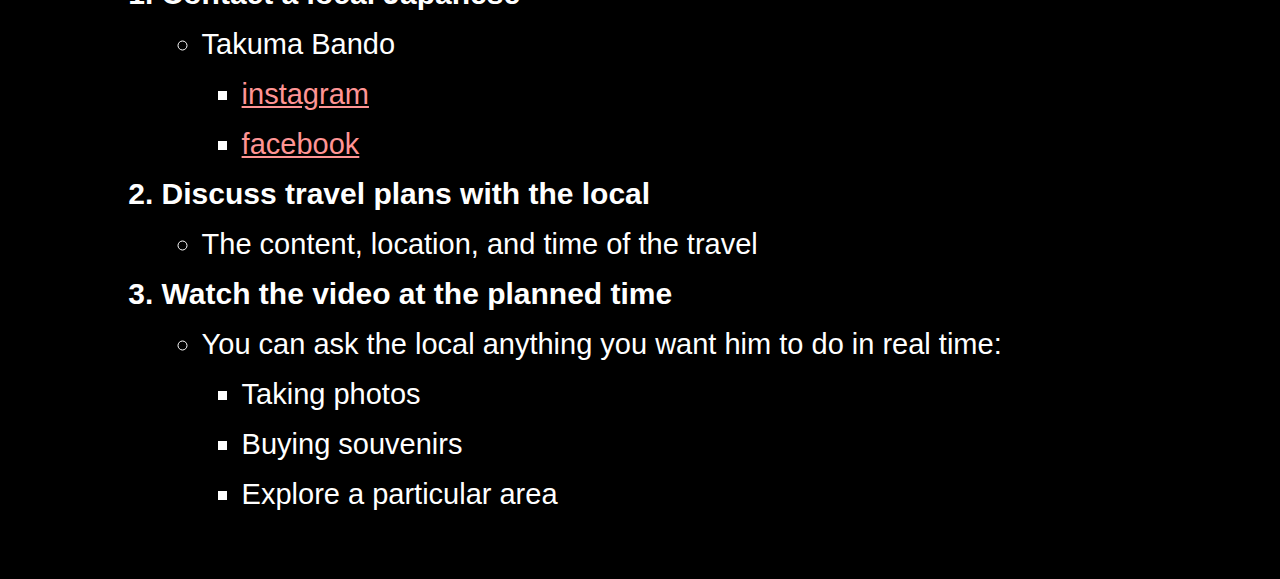
==== commit b3f3b545: "Delete the statements about payment" ====
--- a/docs/index.html
+++ b/docs/index.html
@@ -110,11 +110,11 @@
     </ul>
     <!-- End: popular cities -->
 
-    <h1>Price</h1>
+    <!-- <h1>Price</h1>
     <ul>
-        <li><b>From $ 0</b>: you can decide the price of this service after using.</li>
+        <li><b>From $0</b>: you can decide the price of this service after using.</li>
         <li>Cost of products & shipping fee (only if you buy something)</li>
-    </ul>
+    </ul> -->
 
     <h1>How It Works</h1>
     <ol>
@@ -145,17 +145,17 @@
             </ul>
         </li>
 
-        <li>Pay the fee
+        <!-- <li>Pay the fee
             <ul>
                 <li>After your experience is done, you pay the fee.</li>
                 <li>The default fee is $20/h but you can decide how much you pay for this service.</li>
             </ul>
-        </li>
+        </li> -->
         <!-- Create a button that your customers click to complete their purchase. Customize the styling to suit your branding. -->
-        <div class="checkout">
-            <button id="checkout-button-price_1KzG7RAWgs2bi5RjpUP2Ioid" role="link" type="button">
-                $20.00
-            </button>
+        <div class="checkout" style="padding: 30px 50px;">
+            <!-- <button id="checkout-button-price_1KzG7RAWgs2bi5RjpUP2Ioid" role="link" type="button">
+                1 hour live
+            </button> -->
         </div>
 
         <div id="error-message"></div>
@@ -165,7 +165,7 @@
 
 
 <!-- Start: stripe -->
-<script>
+<!-- <script>
 (function() {
   var stripe = Stripe('pk_live_51HWmZ2AWgs2bi5RjabS2CjO4FJavjVFPo6kZax75ryqXSPp0pE0TgfCgMzUH3UWzTCweSCIo81gz7JZoZxT6jf4Z00IQYxQ5je');
 
@@ -202,7 +202,7 @@
 })();
 
 
-</script>
+</script> -->
 <!-- End: stripe -->
 
 </body>
